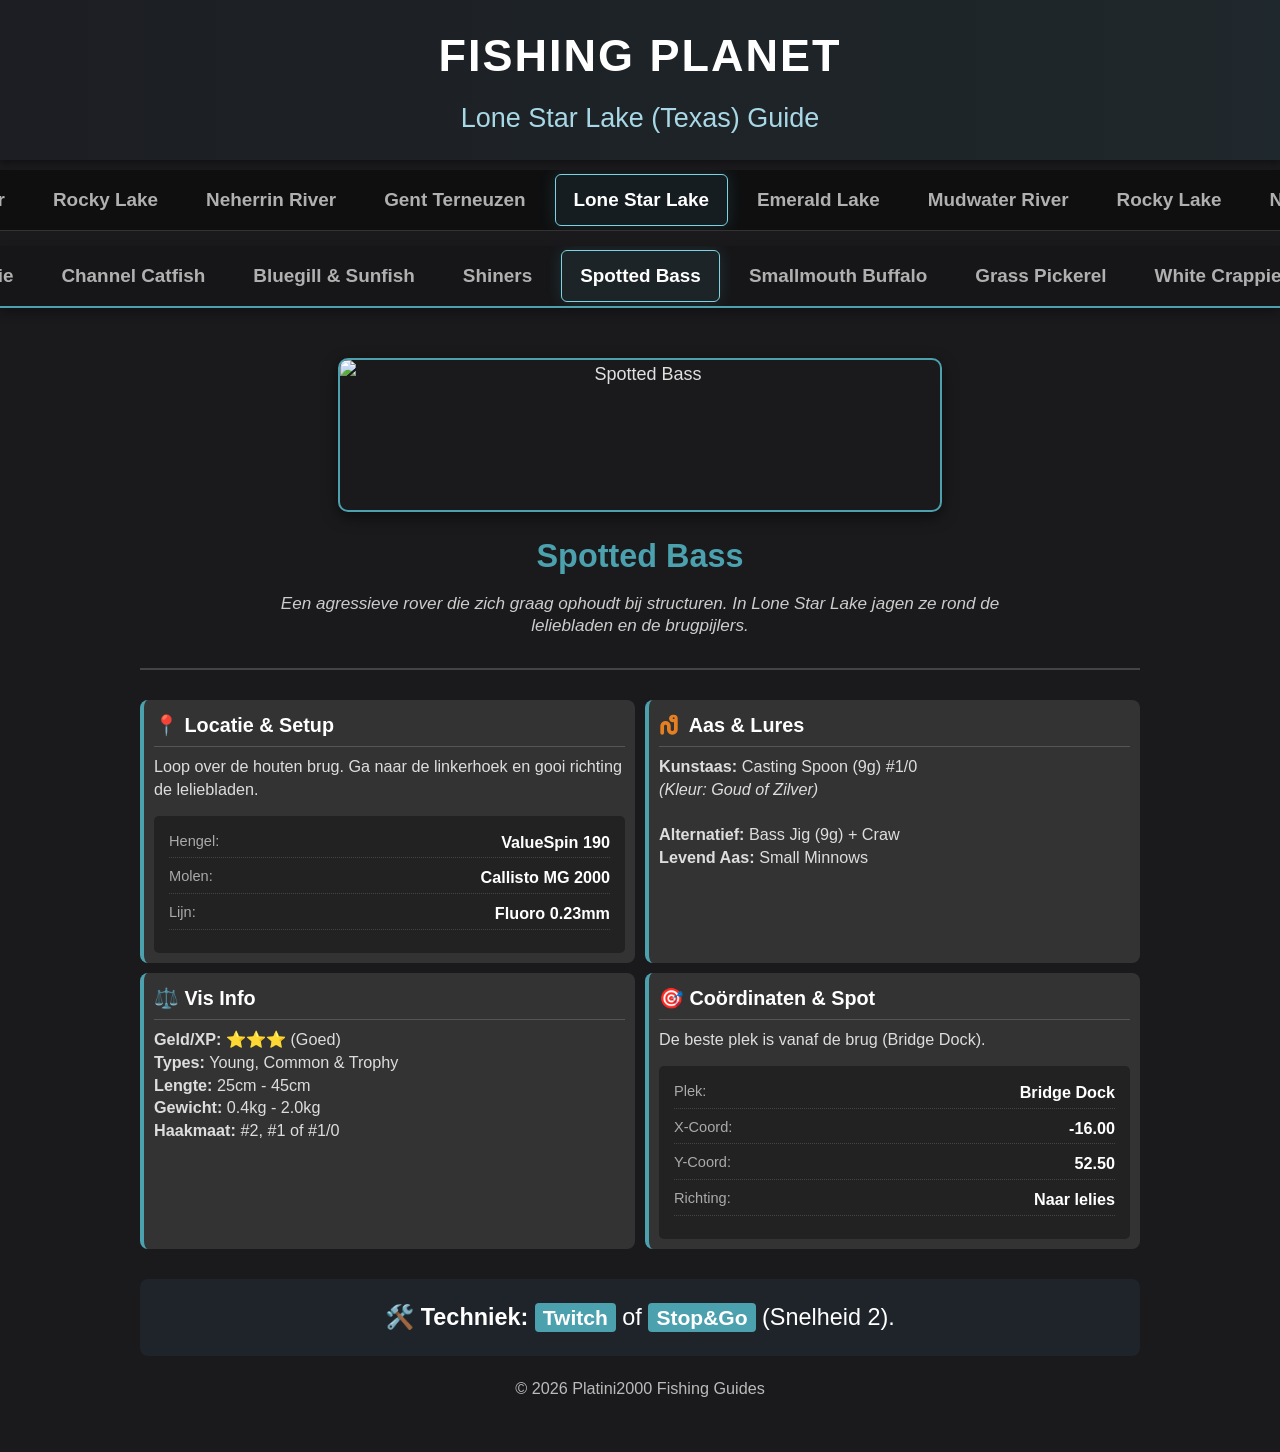
==== index.html @ 0d54fba6 "Add files via upload" ====
<!DOCTYPE html>
<html lang="nl">
<head>
    <meta charset="UTF-8">
    <meta name="viewport" content="width=device-width, initial-scale=1.0">
    <title>Platini2000 - Lone Star Guide</title>
    <link rel="stylesheet" href="https://cdnjs.cloudflare.com/ajax/libs/font-awesome/6.4.2/css/all.min.css">
    <link rel="stylesheet" href="style.css?v=5">
</head>
<body>

    <header>
        <h1>FISHING PLANET</h1>
        <h2>Lone Star Lake (Texas) Guide</h2>
    </header>

    <!-- 1. DE MAP BALK (BOVEN) -->
    <nav id="location-nav" class="scroll-nav top-nav">
        <a href="index.html" class="active">Lone Star Lake</a>        
        <a href="Emerald Lake/index.html">Emerald Lake</a>  
        <a href="Mudwater River/index.html">Mudwater River</a>
        <a href="Rocky Lake/index.html">Rocky Lake</a>
        <a href="Neherrin River/index.html">Neherrin River</a>
        <a href="Gent Terneuzen/index.html">Gent Terneuzen</a>
    </nav>

    <!-- 2. DE VIS BALK (ONDER) - Wordt gevuld door Javascript -->
    <nav id="fish-nav" class="scroll-nav bottom-nav">
        <!-- Javascript vult dit met vissen -->
    </nav>

    <div class="container">

        <!-- --- VIS INFO SCHERMEN --- -->
        <!-- Alle kaarten staan standaard verborgen via CSS/JS -->
        <div id="fish-details">
            
            <!-- 1. BASS -->
            <div id="bass" class="fish-card">
                <div class="top-section">
                    <img src="Lone Star Lake/bass.jpg" alt="Spotted Bass" class="fish-img-uniform">
                    <div class="header-info">
                        <h3 class="fish-title">Spotted Bass</h3>
                        <p class="fish-bio">
                            Een agressieve rover die zich graag ophoudt bij structuren. In Lone Star Lake jagen ze rond de leliebladen en de brugpijlers.
                        </p>
                    </div>
                </div>
                <div class="info-grid">
                    <div class="detail-block">
                        <h4>📍 Locatie & Setup</h4>
                        <div class="detail-text">
                            Loop over de houten brug. Ga naar de linkerhoek en gooi richting de leliebladen.
                            <div class="gear-list">
                                <div class="gear-row"><span class="gear-label">Hengel:</span> <span class="gear-val">ValueSpin 190</span></div>
                                <div class="gear-row"><span class="gear-label">Molen:</span> <span class="gear-val">Callisto MG 2000</span></div>
                                <div class="gear-row"><span class="gear-label">Lijn:</span> <span class="gear-val">Fluoro 0.23mm</span></div>
                            </div>
                        </div>
                    </div>
                    <div class="detail-block">
                        <h4><i class="fa-solid fa-worm" style="color: #e67e22; margin-right: 5px;"></i> Aas & Lures</h4>
                        <div class="detail-text">
                            <strong>Kunstaas:</strong> Casting Spoon (9g) #1/0<br>
                            <em>(Kleur: Goud of Zilver)</em><br><br>
                            <strong>Alternatief:</strong> Bass Jig (9g) + Craw<br>
                            <strong>Levend Aas:</strong> Small Minnows
                        </div>
                    </div>
                    <div class="detail-block">
                        <h4>⚖️ Vis Info</h4>
                        <div class="detail-text">
                            <strong>Geld/XP:</strong> ⭐⭐⭐ (Goed)<br>
                            <strong>Types:</strong> Young, Common & Trophy<br>
                            <strong>Lengte:</strong> 25cm - 45cm<br>
                            <strong>Gewicht:</strong> 0.4kg - 2.0kg<br>
                            <strong>Haakmaat:</strong> #2, #1 of #1/0<br>
                        </div>
                    </div>
                    <div class="detail-block">
                        <h4>🎯 Coördinaten & Spot</h4>
                        <div class="detail-text">
                            De beste plek is vanaf de brug (Bridge Dock).
                            <div class="gear-list">
                                <div class="gear-row"><span class="gear-label">Plek:</span> <span class="gear-val">Bridge Dock</span></div>
                                <div class="gear-row"><span class="gear-label">X-Coord:</span> <span class="gear-val">-16.00</span></div>
                                <div class="gear-row"><span class="gear-label">Y-Coord:</span> <span class="gear-val">52.50</span></div>
                                <div class="gear-row"><span class="gear-label">Richting:</span> <span class="gear-val">Naar lelies</span></div>
                            </div>
                        </div>
                    </div>
                </div>
                <div class="technique-box">
                    <strong>🛠️ Techniek:</strong> <span class="action-tag">Twitch</span> of <span class="action-tag">Stop&Go</span> (Snelheid 2).
                </div>
            </div>

            <!-- 2. BUFFALO -->
            <div id="buffalo" class="fish-card">
                <div class="top-section">
                    <img src="Lone Star Lake/buffalo.jpg" alt="Buffalo" class="fish-img-uniform">
                    <div class="header-info">
                        <h3 class="fish-title">Smallmouth Buffalo</h3>
                        <p class="fish-bio">
                            Deze sterke bodemvis lijkt op een karper maar is een zuigkarper. Hij zoekt met zijn bek de bodem af.
                        </p>
                    </div>
                </div>
                <div class="info-grid">
                    <div class="detail-block">
                        <h4>📍 Locatie & Setup</h4>
                        <div class="detail-text">
                            Startsteiger (House Dock). Gooi recht vooruit naar het diepste punt.
                            <div class="gear-list">
                                <div class="gear-row"><span class="gear-label">Hengel:</span> <span class="gear-val">CreekPro 240</span></div>
                                <div class="gear-row"><span class="gear-label">Molen:</span> <span class="gear-val">CrucianHunter 3000</span></div>
                                <div class="gear-row"><span class="gear-label">Lijn:</span> <span class="gear-val">Mono 0.25mm+</span></div>
                            </div>
                        </div>
                    </div>
                    <div class="detail-block">
                        <h4><i class="fa-solid fa-worm" style="color: #e67e22; margin-right: 5px;"></i> Aas & Voer</h4>
                        <div class="detail-text">
                            <strong>Top Aas:</strong> Semolina Balls, Doughballs<br>
                            <strong>Alternatief:</strong> Mais (Corn), Brood<br><br>
                            <strong>Lokvoer:</strong> Basis Karpervoer<br>
                        </div>
                    </div>
                    <div class="detail-block">
                        <h4>⚖️ Vis Info</h4>
                        <div class="detail-text">
                            <strong>Geld/XP:</strong> ⭐⭐⭐⭐ (Hoog)<br>
                            <strong>Types:</strong> Young, Common & Trophy<br>
                            <strong>Lengte:</strong> 40cm - 75cm<br>
                            <strong>Gewicht:</strong> 1.5kg - 9.0kg<br>
                            <strong>Haakmaat:</strong> #6 tot #2<br>
                        </div>
                    </div>
                    <div class="detail-block">
                        <h4>🎯 Coördinaten & Spot</h4>
                        <div class="detail-text">
                            Vis in het midden van het meer.
                            <div class="gear-list">
                                <div class="gear-row"><span class="gear-label">Plek:</span> <span class="gear-val">House Dock</span></div>
                                <div class="gear-row"><span class="gear-label">X-Coord:</span> <span class="gear-val">8.50</span></div>
                                <div class="gear-row"><span class="gear-label">Y-Coord:</span> <span class="gear-val">-8.00</span></div>
                                <div class="gear-row"><span class="gear-label">Afstand:</span> <span class="gear-val">35m - 45m</span></div>
                            </div>
                        </div>
                    </div>
                </div>
                <div class="technique-box">
                    <strong>🛠️ Techniek:</strong> Statisch op de bodem. Gooi in, zet hengel op steun.
                </div>
            </div>

            <!-- 3. PICKEREL -->
            <div id="pickerel" class="fish-card">
                <div class="top-section">
                    <img src="Lone Star Lake/pickerel.jpg" alt="Pickerel" class="fish-img-uniform">
                    <div class="header-info">
                        <h3 class="fish-title">Grass Pickerel</h3>
                        <p class="fish-bio">
                            Het kleine neefje van de snoek. Ze verschuilen zich graag in dichte vegetatie (riet) en vallen bliksemsnel aan.
                        </p>
                    </div>
                </div>
                <div class="info-grid">
                    <div class="detail-block">
                        <h4>📍 Locatie & Setup</h4>
                        <div class="detail-text">
                            Linkerkant ("Swampy Area"). Vis strak tegen het <strong>riet</strong> aan in de doorgangen.
                            <div class="gear-list">
                                <div class="gear-row"><span class="gear-label">Hengel:</span> <span class="gear-val">ValueSpin 190</span></div>
                                <div class="gear-row"><span class="gear-label">Molen:</span> <span class="gear-val">Callisto MG 2000</span></div>
                                <div class="gear-row"><span class="gear-label">Leader:</span> <span class="gear-val">Titanium 0.14</span></div>
                            </div>
                        </div>
                    </div>
                    <div class="detail-block">
                        <h4><i class="fa-solid fa-worm" style="color: #e67e22; margin-right: 5px;"></i> Aas & Lures</h4>
                        <div class="detail-text">
                            <strong>Kunstaas:</strong> Nano Spoons (6g)<br>
                            <strong>Alternatief:</strong> Kleine Shads, Spinners<br><br>
                            <strong>Levend Aas:</strong> Small Minnows
                        </div>
                    </div>
                    <div class="detail-block">
                        <h4>⚖️ Vis Info</h4>
                        <div class="detail-text">
                            <strong>Geld/XP:</strong> ⭐⭐ (Redelijk)<br>
                            <strong>Types:</strong> Common & Trophy<br>
                            <strong>Lengte:</strong> 20cm - 35cm<br>
                            <strong>Gewicht:</strong> 0.2kg - 0.7kg<br>
                            <strong>Haakmaat:</strong> #2 tot #1/0<br>
                        </div>
                    </div>
                    <div class="detail-block">
                        <h4>🎯 Coördinaten & Spot</h4>
                        <div class="detail-text">
                            Loop helemaal naar links het pad af.
                            <div class="gear-list">
                                <div class="gear-row"><span class="gear-label">Plek:</span> <span class="gear-val">Swampy Area</span></div>
                                <div class="gear-row"><span class="gear-label">X-Coord:</span> <span class="gear-val">58.00</span></div>
                                <div class="gear-row"><span class="gear-label">Y-Coord:</span> <span class="gear-val">-22.50</span></div>
                                <div class="gear-row"><span class="gear-label">Target:</span> <span class="gear-val">Rietkragen</span></div>
                            </div>
                        </div>
                    </div>
                </div>
                <div class="technique-box">
                    <strong>🛠️ Techniek:</strong> <span class="action-tag">Slow Straight</span> of <span class="action-tag">Stop&Go</span>.
                </div>
            </div>

            <!-- 4. CRAPPIE -->
            <div id="crappie" class="fish-card">
                <div class="top-section">
                    <img src="Lone Star Lake/crappie.jpg" alt="Crappie" class="fish-img-uniform">
                    <div class="header-info">
                        <h3 class="fish-title">White Crappie</h3>
                        <p class="fish-bio">
                            Een populaire Amerikaanse panfish. Ze leven in scholen rondom onderwaterstructuren zoals omgevallen bomen.
                        </p>
                    </div>
                </div>
                <div class="info-grid">
                    <div class="detail-block">
                        <h4>📍 Locatie & Setup</h4>
                        <div class="detail-text">
                            Rechts bij de omgevallen boom (The Snag). Gooi zo dicht mogelijk tegen de takken.
                            <div class="gear-list">
                                <div class="gear-row"><span class="gear-label">Hengel:</span> <span class="gear-val">TeleFloat 450</span></div>
                                <div class="gear-row"><span class="gear-label">Molen:</span> <span class="gear-val">MiniSpin 1200</span></div>
                                <div class="gear-row"><span class="gear-label">Dobber:</span> <span class="gear-val">Chubby (Slank)</span></div>
                            </div>
                        </div>
                    </div>
                    <div class="detail-block">
                        <h4><i class="fa-solid fa-worm" style="color: #e67e22; margin-right: 5px;"></i> Aas & Lures</h4>
                        <div class="detail-text">
                            <strong>Top Aas:</strong> Marshmallows, Maden<br>
                            <strong>Alternatief:</strong> Wax Worms, Bloedwormen<br><br>
                            <strong>Kunstaas:</strong> Tube Jigs (Wit/Roze)
                        </div>
                    </div>
                    <div class="detail-block">
                        <h4>⚖️ Vis Info</h4>
                        <div class="detail-text">
                            <strong>Geld/XP:</strong> ⭐⭐ (Volume)<br>
                            <strong>Types:</strong> Common & Trophy<br>
                            <strong>Lengte:</strong> 20cm - 40cm<br>
                            <strong>Gewicht:</strong> 0.2kg - 0.9kg<br>
                            <strong>Haakmaat:</strong> #8 tot #6<br>
                        </div>
                    </div>
                    <div class="detail-block">
                        <h4>🎯 Coördinaten & Spot</h4>
                        <div class="detail-text">
                            Rechts van de steiger, bij de dode boom.
                            <div class="gear-list">
                                <div class="gear-row"><span class="gear-label">Plek:</span> <span class="gear-val">Dock of Snag</span></div>
                                <div class="gear-row"><span class="gear-label">X-Coord:</span> <span class="gear-val">-20.00</span></div>
                                <div class="gear-row"><span class="gear-label">Y-Coord:</span> <span class="gear-val">60.00</span></div>
                                <div class="gear-row"><span class="gear-label">Target:</span> <span class="gear-val">Tussen takken</span></div>
                            </div>
                        </div>
                    </div>
                </div>
                <div class="technique-box">
                    <strong>🛠️ Techniek:</strong> Dobbervissen. Direct aanslaan (R-Klik) bij beweging.
                </div>
            </div>

            <!-- 5. CATFISH -->
            <div id="catfish" class="fish-card">
                <div class="top-section">
                    <img src="Lone Star Lake/catfish.jpg" alt="Catfish" class="fish-img-uniform">
                    <div class="header-info">
                        <h3 class="fish-title">Channel Catfish</h3>
                        <p class="fish-bio">
                            De koning van Lone Star Lake. Deze meervallen jagen op geur in de diepste gaten. Ze zijn vooral 's nachts actief.
                        </p>
                    </div>
                </div>
                <div class="info-grid">
                    <div class="detail-block">
                        <h4>📍 Locatie & Setup</h4>
                        <div class="detail-text">
                            Diepste gat, iets richting de dam. Zoek de donkerblauwe vlek op de kaart.
                            <div class="gear-list">
                                <div class="gear-row"><span class="gear-label">Hengel:</span> <span class="gear-val">OmniFloat 450</span></div>
                                <div class="gear-row"><span class="gear-label">Molen:</span> <span class="gear-val">CallistoXS 1400</span></div>
                                <div class="gear-row"><span class="gear-label">Lijn:</span> <span class="gear-val">Braid 0.20mm+</span></div>
                            </div>
                        </div>
                    </div>
                    <div class="detail-block">
                        <h4><i class="fa-solid fa-worm" style="color: #e67e22; margin-right: 5px;"></i> Aas (Geurend)</h4>
                        <div class="detail-text">
                            <strong>Favoriet:</strong> Pet Food (Hondenbrokken)<br>
                            <strong>Alternatief:</strong> Kaas, Stukjes vis<br><br>
                            <strong>Tip:</strong> Aas dat sterk ruikt werkt het best.
                        </div>
                    </div>
                    <div class="detail-block">
                        <h4>⚖️ Vis Info</h4>
                        <div class="detail-text">
                            <strong>Geld/XP:</strong> ⭐⭐⭐⭐ (Top!)<br>
                            <strong>Types:</strong> Young & Common<br>
                            <strong>Lengte:</strong> 35cm - 80cm<br>
                            <strong>Gewicht:</strong> 1.0kg - 6.0kg<br>
                            <strong>Haakmaat:</strong> #4 tot #1<br>
                        </div>
                    </div>
                    <div class="detail-block">
                        <h4>🎯 Coördinaten & Spot</h4>
                        <div class="detail-text">
                            Het diepste gat nabij de dam.
                            <div class="gear-list">
                                <div class="gear-row"><span class="gear-label">Plek:</span> <span class="gear-val">Dam Road</span></div>
                                <div class="gear-row"><span class="gear-label">X-Coord:</span> <span class="gear-val">12.00</span></div>
                                <div class="gear-row"><span class="gear-label">Y-Coord:</span> <span class="gear-val">-15.00</span></div>
                                <div class="gear-row"><span class="gear-label">Diepte:</span> <span class="gear-val">Bodem</span></div>
                            </div>
                        </div>
                    </div>
                </div>
                <div class="technique-box">
                    <strong>🛠️ Techniek:</strong> Geduld. Wacht op harde aanbeet.
                </div>
            </div>

            <!-- 6. SUNFISH -->
            <div id="sunfish" class="fish-card">
                <div class="top-section">
                    <img src="Lone Star Lake/sunfish.jpg" alt="Sunfish" class="fish-img-uniform">
                    <div class="header-info">
                        <h3 class="fish-title">Bluegill & Sunfish</h3>
                        <p class="fish-bio">
                            Verzamelnaam voor kleine, kleurrijke zonnebaarzen. Ze zijn brutaal en bijten op bijna alles. Perfect voor snel geld.
                        </p>
                    </div>
                </div>
                <div class="info-grid">
                    <div class="detail-block">
                        <h4>📍 Locatie & Setup</h4>
                        <div class="detail-text">
                            Overal langs de oevers, 5-10m uit de kant. Vlak voor de start-steiger is perfect.
                            <div class="gear-list">
                                <div class="gear-row"><span class="gear-label">Hengel:</span> <span class="gear-val">TeleFloat 450</span></div>
                                <div class="gear-row"><span class="gear-label">Molen:</span> <span class="gear-val">MiniSpin 800</span></div>
                                <div class="gear-row"><span class="gear-label">Dobber:</span> <span class="gear-val">Ovaal (Klein)</span></div>
                            </div>
                        </div>
                    </div>
                    <div class="detail-block">
                        <h4><i class="fa-solid fa-worm" style="color: #e67e22; margin-right: 5px;"></i> Aas & Kosten</h4>
                        <div class="detail-text">
                            <strong>Top Aas:</strong> Brood (Bread), Deegballen<br>
                            <strong>Alternatief:</strong> Maden, Wormen<br><br>
                            <strong>Kosten:</strong> Goedkoop aas, ideaal om geld te farmen.
                        </div>
                    </div>
                    <div class="detail-block">
                        <h4>⚖️ Vis Info</h4>
                        <div class="detail-text">
                            <strong>Geld/XP:</strong> ⭐ (Laag)<br>
                            <strong>Soorten:</strong> Bluegill, Redear, Green Sunfish<br>
                            <strong>Lengte:</strong> 10cm - 25cm<br>
                            <strong>Gewicht:</strong> 0.1kg - 0.4kg<br>
                            <strong>Haakmaat:</strong> #10 tot #6<br>
                        </div>
                    </div>
                    <div class="detail-block">
                        <h4>🎯 Coördinaten & Spot</h4>
                        <div class="detail-text">
                            Eigenlijk overal, maar hier vang je ze snel:
                            <div class="gear-list">
                                <div class="gear-row"><span class="gear-label">Plek:</span> <span class="gear-val">House Dock</span></div>
                                <div class="gear-row"><span class="gear-label">X-Coord:</span> <span class="gear-val">-2.00</span></div>
                                <div class="gear-row"><span class="gear-label">Y-Coord:</span> <span class="gear-val">18.00</span></div>
                                <div class="gear-row"><span class="gear-label">Afstand:</span> <span class="gear-val">8m - 10m</span></div>
                            </div>
                        </div>
                    </div>
                </div>
                <div class="technique-box">
                    <strong>🛠️ Techniek:</strong> Actief dobbervissen. Veel werpen, veel vangen.
                </div>
            </div>

            <!-- 7. SHINERS -->
            <div id="shiner" class="fish-card">
                <div class="top-section">
                    <img src="Lone Star Lake/shiner.jpg" alt="Shiner" class="fish-img-uniform">
                    <div class="header-info">
                        <h3 class="fish-title">Golden & Blacktail</h3>
                        <p class="fish-bio">
                            Zeer kleine zilverkleurige visjes die in scholen leven in ondiep water. Je vangt ze om te gebruiken als levend aas.
                        </p>
                    </div>
                </div>
                <div class="info-grid">
                    <div class="detail-block">
                        <h4>📍 Locatie & Setup</h4>
                        <div class="detail-text">
                            Zeer ondiep langs de kant bij planten. Zoek de kleine rimpelingen.
                            <div class="gear-list">
                                <div class="gear-row"><span class="gear-label">Hengel:</span> <span class="gear-val">TeleFloat 450</span></div>
                                <div class="gear-row"><span class="gear-label">Molen:</span> <span class="gear-val">MiniSpin 800</span></div>
                                <div class="gear-row"><span class="gear-label">Lijn:</span> <span class="gear-val">Mono 0.12mm</span></div>
                            </div>
                        </div>
                    </div>
                    <div class="detail-block">
                        <h4><i class="fa-solid fa-worm" style="color: #e67e22; margin-right: 5px;"></i> Aas & Doel</h4>
                        <div class="detail-text">
                            <strong>Top Aas:</strong> Deegballen, stukjes Brood<br>
                            <strong>Alternatief:</strong> Semolina<br><br>
                            <strong>Doel:</strong> Levend aas voor Bass en Snoek.
                        </div>
                    </div>
                    <div class="detail-block">
                        <h4>⚖️ Vis Info</h4>
                        <div class="detail-text">
                            <strong>Geld/XP:</strong> ⭐ (Nihil)<br>
                            <strong>Types:</strong> Common & Trophy<br>
                            <strong>Lengte:</strong> 8cm - 15cm<br>
                            <strong>Gewicht:</strong> < 0.1kg<br>
                            <strong>Haakmaat:</strong> #12 tot #10 (Micro)<br>
                        </div>
                    </div>
                    <div class="detail-block">
                        <h4>🎯 Coördinaten & Spot</h4>
                        <div class="detail-text">
                            Ondiep langs de rietkragen aan de kant.
                            <div class="gear-list">
                                <div class="gear-row"><span class="gear-label">Plek:</span> <span class="gear-val">Swampy Area</span></div>
                                <div class="gear-row"><span class="gear-label">X-Coord:</span> <span class="gear-val">45.00</span></div>
                                <div class="gear-row"><span class="gear-label">Y-Coord:</span> <span class="gear-val">-10.00</span></div>
                                <div class="gear-row"><span class="gear-label">Diepte:</span> <span class="gear-val">Ondiep (30cm)</span></div>
                            </div>
                        </div>
                    </div>
                </div>
                <div class="technique-box">
                    <strong>🛠️ Techniek:</strong> Precisie. Gebruik de kleinste haken die je hebt (#12).
                </div>
            </div>

        </div> <!-- Einde Fish Details -->
    </div>

    <footer>
        &copy; 2026 Platini2000 Fishing Guides
    </footer>

    <script src="script.js"></script>
</body>
</html>
---- style.css ----
/* --- BASIS STIJL --- */
body {
    background-color: #1a1a1d;
    color: #e0e0e0;
    font-family: 'Segoe UI', Tahoma, Geneva, Verdana, sans-serif;
    margin: 0;
    padding: 0;
    font-size: 18px;
    line-height: 1.6;
}

header {
    background: linear-gradient(
        to right,
        rgba(44, 62, 80, 0.1),
        rgba(76, 161, 175, 0.1)
    );
    color: white;
    text-align: center;
    padding: 20px 0;
    box-shadow: 0 4px 6px rgba(0,0,0,0.3);
    /* Zorgt dat header niet krimpt in flexbox layout */
    flex-shrink: 0; 
}

header h1 { margin: 0; font-size: 2.5em; text-transform: uppercase; letter-spacing: 2px; }
header h2 { margin: 5px 0 0 0; font-weight: 300; color: #a8d8e6; }


/* --- NAVIGATIE BALKEN (ALGEMEEN) --- */
.scroll-nav {
    background-color: #0f0f10; /* Diepzwart */
    height: 60px;              /* Vaste hoogte */
    
    display: flex;
    align-items: center;
    flex-wrap: nowrap;
    overflow-x: auto; 
    -webkit-overflow-scrolling: touch;
    
    padding: 0 10px;
    scrollbar-width: none;     /* Firefox verberg scrollbar */
    -ms-overflow-style: none;  /* IE verberg scrollbar */
    
    /* Zorgt dat navs niet krimpen in flexbox layout */
    flex-shrink: 0;
}

/* Chrome/Safari verberg scrollbar */
.scroll-nav::-webkit-scrollbar { display: none; }

/* 1. TOP NAV (Locaties) */
.top-nav {
    position: sticky;
    top: 0;
    margin-top: 10px; 
    z-index: 1001;
    border-bottom: 1px solid #333;
}

/* 2. BOTTOM NAV (Vissen) */
.bottom-nav {
    position: sticky;
    top: 75px; 
    margin-top: 15px; 
    z-index: 1000;
    background-color: #161618;
    border-bottom: 2px solid #4ca1af;
    box-shadow: 0 5px 10px rgba(0,0,0,0.3);
}


/* --- KNOPPEN STIJL --- */
.scroll-nav a {
    color: #b0b0b0;
    text-decoration: none;
    margin: 0 5px;
    font-weight: 600;
    font-size: 1.05em;
    padding: 10px 18px;
    border-radius: 6px;
    transition: all 0.2s ease;
    white-space: nowrap; 
    flex-shrink: 0;
    border: 1px solid transparent;
}

.scroll-nav a:hover {
    background-color: transparent; 
    color: #fff; 
    border-color: transparent;
}

.scroll-nav a.active {
    background-color: rgba(76, 161, 175, 0.1); 
    color: #ffffff; 
    font-weight: bold;
    box-shadow: 0 0 15px rgba(76, 161, 175, 0.2); 
    border: 1px solid #7dd3e0;
}


/* --- CONTAINER --- */
.container {
    max-width: 1000px;
    margin: 30px auto;
    padding: 0 20px;
    min-height: 60vh;
}


/* --- VIS DETAILS (KAARTEN) --- */
.fish-card {
    display: none;
    animation: fadeIn 0.5s ease-in-out;
}

@keyframes fadeIn {
    from { opacity: 0; transform: translateY(10px); }
    to { opacity: 1; transform: translateY(0); }
}


.top-section {
    display: flex;
    flex-direction: column;
    align-items: center;
    text-align: center;
    margin-bottom: 30px;
    border-bottom: 2px solid #444;
    padding-bottom: 20px;
}

.fish-img-uniform {
    width: 100%;
    max-width: 600px;
    height: 150px; 
    object-fit: cover; 
    border-radius: 10px;
    border: 2px solid #4ca1af; 
    margin-bottom: 10px;     
    box-shadow: 0 5px 15px rgba(0,0,0,0.5);
    object-position: center 55%; 
    margin-top: 20px; 
    background-color: #1a1a1d; 
}

.header-info {
    max-width: 800px;
}

.fish-title {
    color: #4ca1af;
    font-size: 1.8em;         
    margin: 15px 0 5px 0; 
    line-height: 1.2;
}

.fish-bio {
    font-style: italic;
    color: #ccc;
    font-size: 0.95em;         
    margin-bottom: 10px;       
    line-height: 1.3;
}


/* GRID VOOR INFO BLOKKEN */
.info-grid {
    display: grid;
    grid-template-columns: 1fr;
    gap: 10px;                
}

@media(min-width: 700px) {
    .info-grid { grid-template-columns: 1fr 1fr; }
}

.detail-block {
    background-color: #333;
    padding: 10px;             
    border-radius: 8px;
    border-left: 4px solid #4ca1af;
    margin-bottom: 0;
}

.detail-block h4 {
    margin-top: 0;
    color: #fff;
    border-bottom: 1px solid #555;
    padding-bottom: 5px;       
    margin-bottom: 8px;        
    font-size: 1.1em;          
}

.detail-text {
    font-size: 0.9em;          
    color: #ddd;
    line-height: 1.4;
}

.gear-list {
    margin-top: 15px;
    background-color: #222;
    padding: 15px;
    border-radius: 5px;
}

.gear-row {
    display: flex;
    justify-content: space-between;
    margin-bottom: 8px;
    border-bottom: 1px dotted #444;
    padding-bottom: 4px;
}

.gear-label { color: #aaa; font-size: 0.9em; }
.gear-val { color: #fff; font-weight: bold; text-align: right;}

.technique-box {
    margin-top: 30px;
    background-color: rgba(44, 62, 80, 0.25); 
    color: white;
    padding: 20px;
    text-align: center;
    border-radius: 8px;
    font-size: 1.3em;
}

.action-tag {
    background-color: #4ca1af;
    padding: 3px 8px;
    border-radius: 4px;
    font-weight: bold;
    font-size: 0.9em;
}

footer {
    text-align: center;
    padding: 30px;
    color: #bbb; /* Aangepast naar lichter grijs */
    font-size: 0.9em;
    margin-bottom: 20px; /* Iets ruimte onderaan */
    margin-top: -40px;
}

/* --- COMPACTE MOBIELE WEERGAVE & TOTAL LOCK (IPHONE FIX) --- */
@media (max-width: 768px) {
    
    /* 1. DE PAGINA MUURVAST ZETTEN */
    html {
        height: 100%;
        overflow: hidden; /* Geen scroll op html */
    }

    body {
        position: fixed;  /* Nagelt de body vast aan het scherm */
        width: 100%;
        height: 100%;
        overflow: hidden; /* Geen scroll op body */
        margin: 0;
        display: flex;    /* Flexbox layout */
        flex-direction: column;
        overscroll-behavior: none; /* Blokkeer bounce effect op body */
    }

    /* 2. NAVIGATIE & HEADER VASTZETTEN IN DE FLEX LAYOUT */
    /* Op mobiel hoeven ze niet 'sticky' te zijn, want de body scrollt toch niet */
    header, .top-nav, .bottom-nav {
        flex-shrink: 0; /* Mag niet krimpen */
        position: relative; /* Gewoon in de stroom */
        top: auto;
        margin-top: 0;
        z-index: 1002;
    }
    
    .top-nav {
        border-bottom: 1px solid #333;
        margin-top: 0;
    }
    
    .bottom-nav {
        margin-top: 0;
        border-bottom: 2px solid #4ca1af;
    }

    /* 3. DE CONTAINER: DIT IS HET ENIGE DAT BEWEEGT */
    .container {
        flex-grow: 1; /* Vult alle overgebleven ruimte */
        height: 100%; /* Dwingt hoogte af */
        overflow-y: auto; /* Hier mag gescrollt worden */
        -webkit-overflow-scrolling: touch; /* Momentum scroll */
        
        /* DIT IS BELANGRIJK TEGEN STUITEREN: */
        overscroll-behavior-y: none; /* Zorgt dat scrollen stopt bij de rand en niet de body laat stuiteren */
        
        /* Verberg scrollbalk */
        scrollbar-width: none; 
        -ms-overflow-style: none;
        
        width: 100%;
        padding: 10px 10px 80px 10px !important; /* Ruimte onderin */
        box-sizing: border-box;
    }

    /* Verberg scrollbalk (Webkit/Safari/Chrome) agressief */
    .container::-webkit-scrollbar {
        display: none;
        width: 0;
        height: 0;
        background: transparent;
    }
    
    /* --- Visuele aanpassingen voor mobiel --- */
    .fish-card {
        background-color: #262629;
        padding: 15px;             
        border-radius: 12px;
        box-shadow: 0 4px 15px rgba(0,0,0,0.5);
        border: 1px solid #444;
        margin-top: 25px; 
    }

    .fish-img-uniform {
        height: 160px !important; 
        margin-top: -35px !important; 
        margin-bottom: 5px !important;
    }

    .fish-title {
        font-size: 1.4em !important;
        margin: 5px 0 2px 0 !important;
    }

    .fish-bio {
        font-size: 0.85em !important;
        margin-bottom: 8px !important;
        line-height: 1.2 !important;
        display: -webkit-box;       
        -webkit-line-clamp: 3;      
        -webkit-box-orient: vertical;
        overflow: hidden;
    }

    .detail-block {
        padding: 6px 10px !important; 
        margin-bottom: 0 !important;
    }
    
    .info-grid {
        gap: 8px !important; 
    }

    .detail-block h4 {
        font-size: 1em !important;
        margin-bottom: 3px !important;
        padding-bottom: 3px !important;
    }

    .detail-text {
        font-size: 0.8em !important;
        line-height: 1.3 !important;
    }

    .gear-list {
        margin-top: 4px !important;
        padding: 5px !important;
    }

    .gear-row {
        margin-bottom: 1px !important;
        padding-bottom: 1px !important;
    }

    .technique-box {
        margin-top: 8px !important;
        padding: 8px !important;
        font-size: 0.9em !important;
    }
}
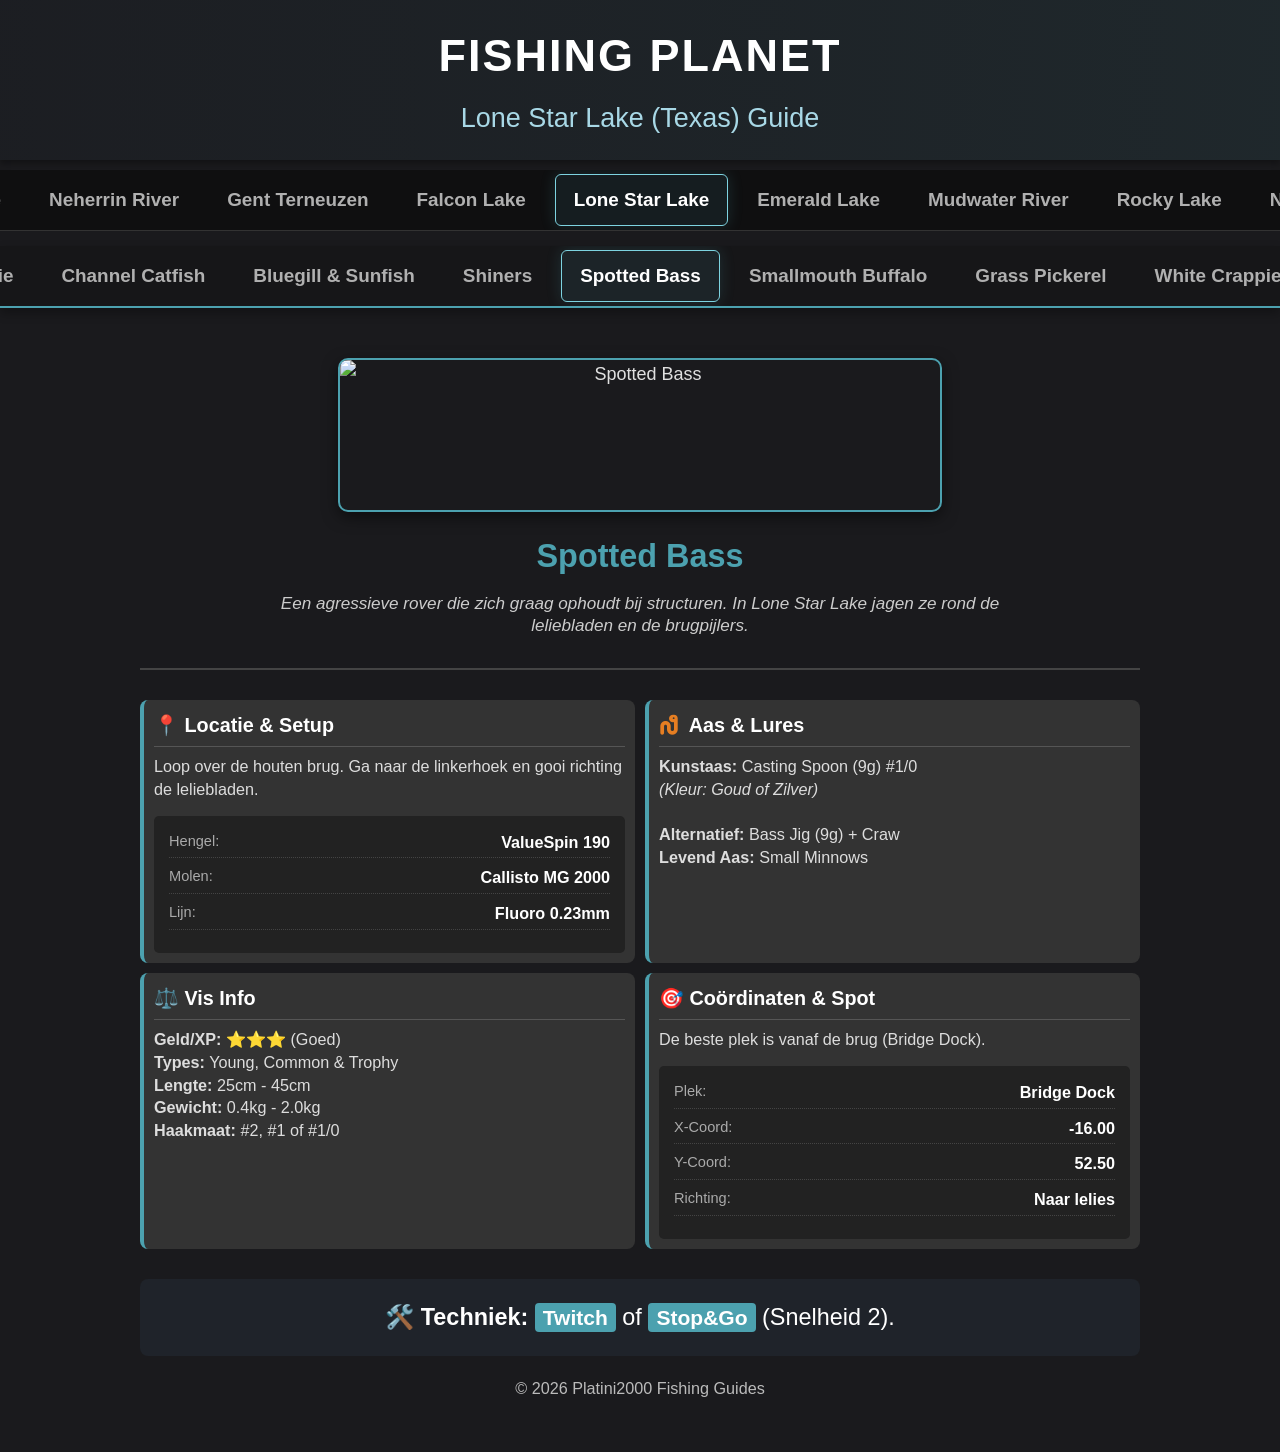
==== commit b7773c0b: "Add files via upload" ====
--- a/index.html
+++ b/index.html
@@ -5,7 +5,7 @@
     <meta name="viewport" content="width=device-width, initial-scale=1.0">
     <title>Platini2000 - Lone Star Guide</title>
     <link rel="stylesheet" href="https://cdnjs.cloudflare.com/ajax/libs/font-awesome/6.4.2/css/all.min.css">
-    <link rel="stylesheet" href="style.css?v=5">
+    <link rel="stylesheet" href="style.css?v=3">
 </head>
 <body>
 
@@ -22,6 +22,7 @@
         <a href="Rocky Lake/index.html">Rocky Lake</a>
         <a href="Neherrin River/index.html">Neherrin River</a>
         <a href="Gent Terneuzen/index.html">Gent Terneuzen</a>
+        <a href="Falcon Lake/index.html">Falcon Lake</a>
     </nav>
 
     <!-- 2. DE VIS BALK (ONDER) - Wordt gevuld door Javascript -->
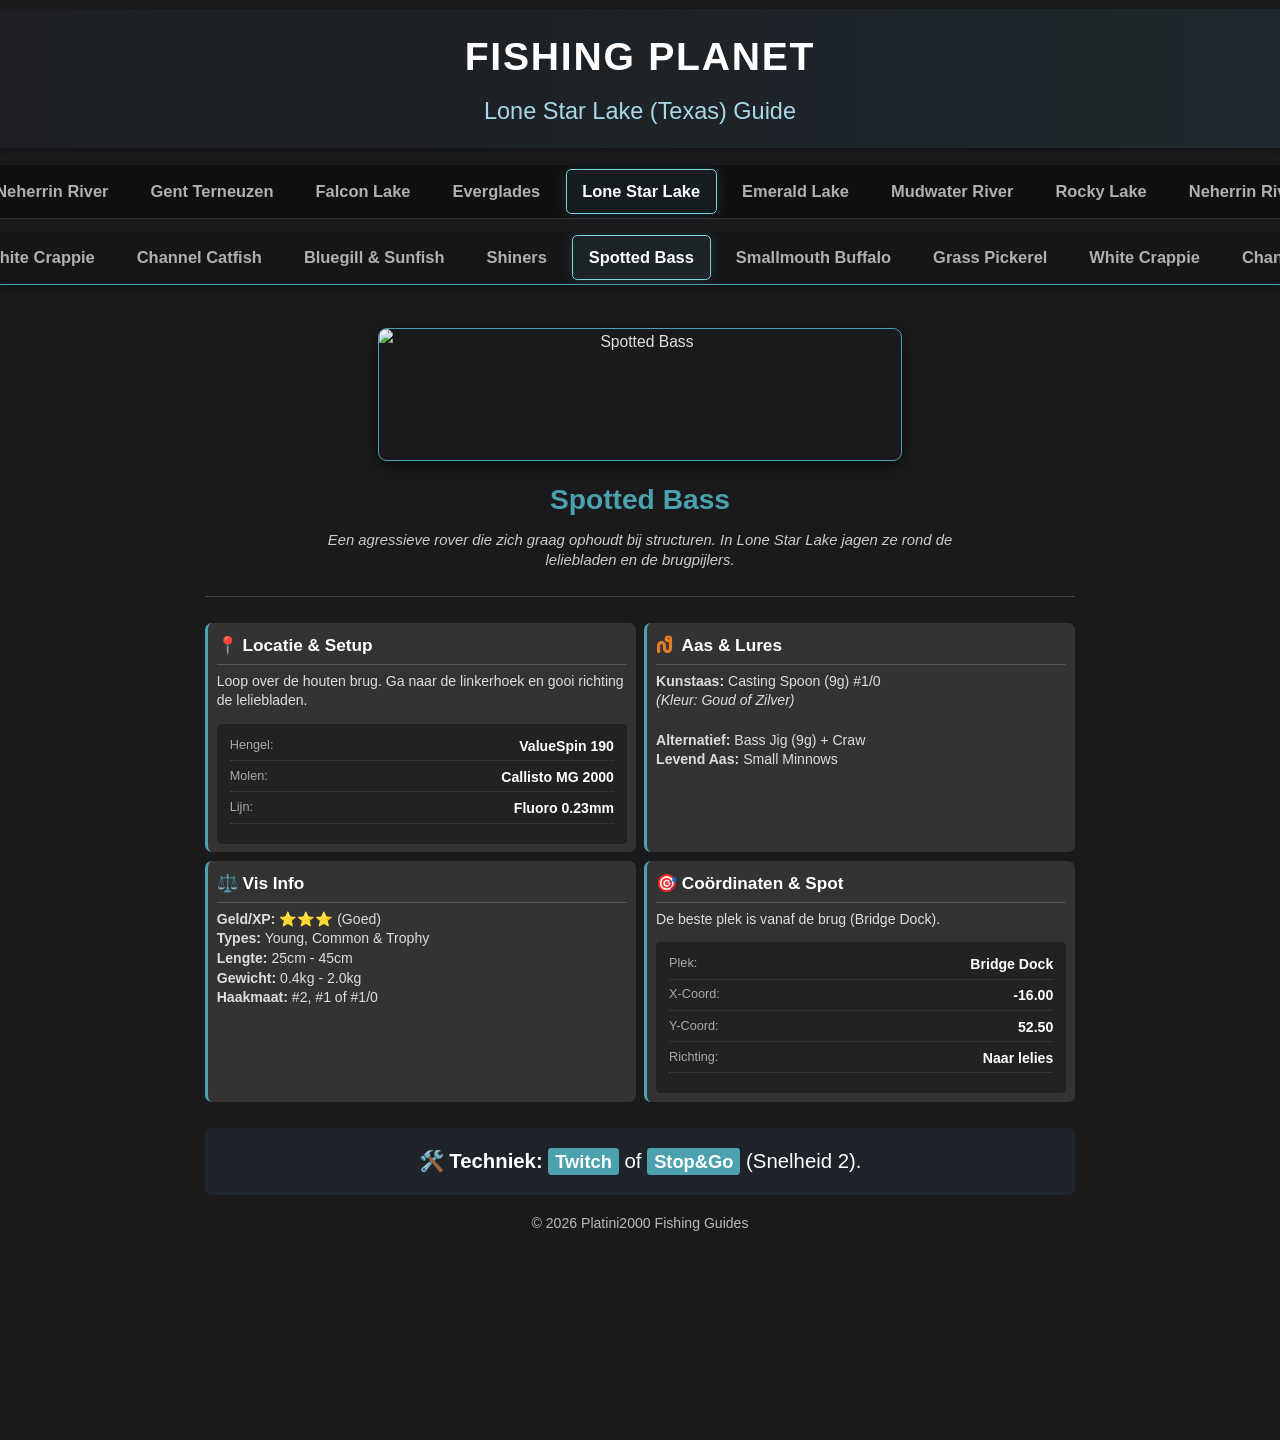
==== commit ae7be892: "Add files via upload" ====
--- a/index.html
+++ b/index.html
@@ -22,7 +22,8 @@
         <a href="Rocky Lake/index.html">Rocky Lake</a>
         <a href="Neherrin River/index.html">Neherrin River</a>
         <a href="Gent Terneuzen/index.html">Gent Terneuzen</a>
-        <a href="Falcon Lake/index.html">Falcon Lake</a>
+        <a href="Falcon Lake/index.html">Falcon Lake</a>   
+        <a href="Everglades/index.html">Everglades</a>        
     </nav>
 
     <!-- 2. DE VIS BALK (ONDER) - Wordt gevuld door Javascript -->
--- a/style.css
+++ b/style.css
@@ -7,6 +7,7 @@
     padding: 0;
     font-size: 18px;
     line-height: 1.6;
+    zoom: 0.87;
 }
 
 header {
@@ -21,6 +22,7 @@
     box-shadow: 0 4px 6px rgba(0,0,0,0.3);
     /* Zorgt dat header niet krimpt in flexbox layout */
     flex-shrink: 0; 
+    margin-top: 10px; 
 }
 
 header h1 { margin: 0; font-size: 2.5em; text-transform: uppercase; letter-spacing: 2px; }
@@ -53,7 +55,7 @@
 .top-nav {
     position: sticky;
     top: 0;
-    margin-top: 10px; 
+    margin-top: 20px; 
     z-index: 1001;
     border-bottom: 1px solid #333;
 }
@@ -244,137 +246,3 @@
     margin-top: -40px;
 }
 
-/* --- COMPACTE MOBIELE WEERGAVE & TOTAL LOCK (IPHONE FIX) --- */
-@media (max-width: 768px) {
-    
-    /* 1. DE PAGINA MUURVAST ZETTEN */
-    html {
-        height: 100%;
-        overflow: hidden; /* Geen scroll op html */
-    }
-
-    body {
-        position: fixed;  /* Nagelt de body vast aan het scherm */
-        width: 100%;
-        height: 100%;
-        overflow: hidden; /* Geen scroll op body */
-        margin: 0;
-        display: flex;    /* Flexbox layout */
-        flex-direction: column;
-        overscroll-behavior: none; /* Blokkeer bounce effect op body */
-    }
-
-    /* 2. NAVIGATIE & HEADER VASTZETTEN IN DE FLEX LAYOUT */
-    /* Op mobiel hoeven ze niet 'sticky' te zijn, want de body scrollt toch niet */
-    header, .top-nav, .bottom-nav {
-        flex-shrink: 0; /* Mag niet krimpen */
-        position: relative; /* Gewoon in de stroom */
-        top: auto;
-        margin-top: 0;
-        z-index: 1002;
-    }
-    
-    .top-nav {
-        border-bottom: 1px solid #333;
-        margin-top: 0;
-    }
-    
-    .bottom-nav {
-        margin-top: 0;
-        border-bottom: 2px solid #4ca1af;
-    }
-
-    /* 3. DE CONTAINER: DIT IS HET ENIGE DAT BEWEEGT */
-    .container {
-        flex-grow: 1; /* Vult alle overgebleven ruimte */
-        height: 100%; /* Dwingt hoogte af */
-        overflow-y: auto; /* Hier mag gescrollt worden */
-        -webkit-overflow-scrolling: touch; /* Momentum scroll */
-        
-        /* DIT IS BELANGRIJK TEGEN STUITEREN: */
-        overscroll-behavior-y: none; /* Zorgt dat scrollen stopt bij de rand en niet de body laat stuiteren */
-        
-        /* Verberg scrollbalk */
-        scrollbar-width: none; 
-        -ms-overflow-style: none;
-        
-        width: 100%;
-        padding: 10px 10px 80px 10px !important; /* Ruimte onderin */
-        box-sizing: border-box;
-    }
-
-    /* Verberg scrollbalk (Webkit/Safari/Chrome) agressief */
-    .container::-webkit-scrollbar {
-        display: none;
-        width: 0;
-        height: 0;
-        background: transparent;
-    }
-    
-    /* --- Visuele aanpassingen voor mobiel --- */
-    .fish-card {
-        background-color: #262629;
-        padding: 15px;             
-        border-radius: 12px;
-        box-shadow: 0 4px 15px rgba(0,0,0,0.5);
-        border: 1px solid #444;
-        margin-top: 25px; 
-    }
-
-    .fish-img-uniform {
-        height: 160px !important; 
-        margin-top: -35px !important; 
-        margin-bottom: 5px !important;
-    }
-
-    .fish-title {
-        font-size: 1.4em !important;
-        margin: 5px 0 2px 0 !important;
-    }
-
-    .fish-bio {
-        font-size: 0.85em !important;
-        margin-bottom: 8px !important;
-        line-height: 1.2 !important;
-        display: -webkit-box;       
-        -webkit-line-clamp: 3;      
-        -webkit-box-orient: vertical;
-        overflow: hidden;
-    }
-
-    .detail-block {
-        padding: 6px 10px !important; 
-        margin-bottom: 0 !important;
-    }
-    
-    .info-grid {
-        gap: 8px !important; 
-    }
-
-    .detail-block h4 {
-        font-size: 1em !important;
-        margin-bottom: 3px !important;
-        padding-bottom: 3px !important;
-    }
-
-    .detail-text {
-        font-size: 0.8em !important;
-        line-height: 1.3 !important;
-    }
-
-    .gear-list {
-        margin-top: 4px !important;
-        padding: 5px !important;
-    }
-
-    .gear-row {
-        margin-bottom: 1px !important;
-        padding-bottom: 1px !important;
-    }
-
-    .technique-box {
-        margin-top: 8px !important;
-        padding: 8px !important;
-        font-size: 0.9em !important;
-    }
-}
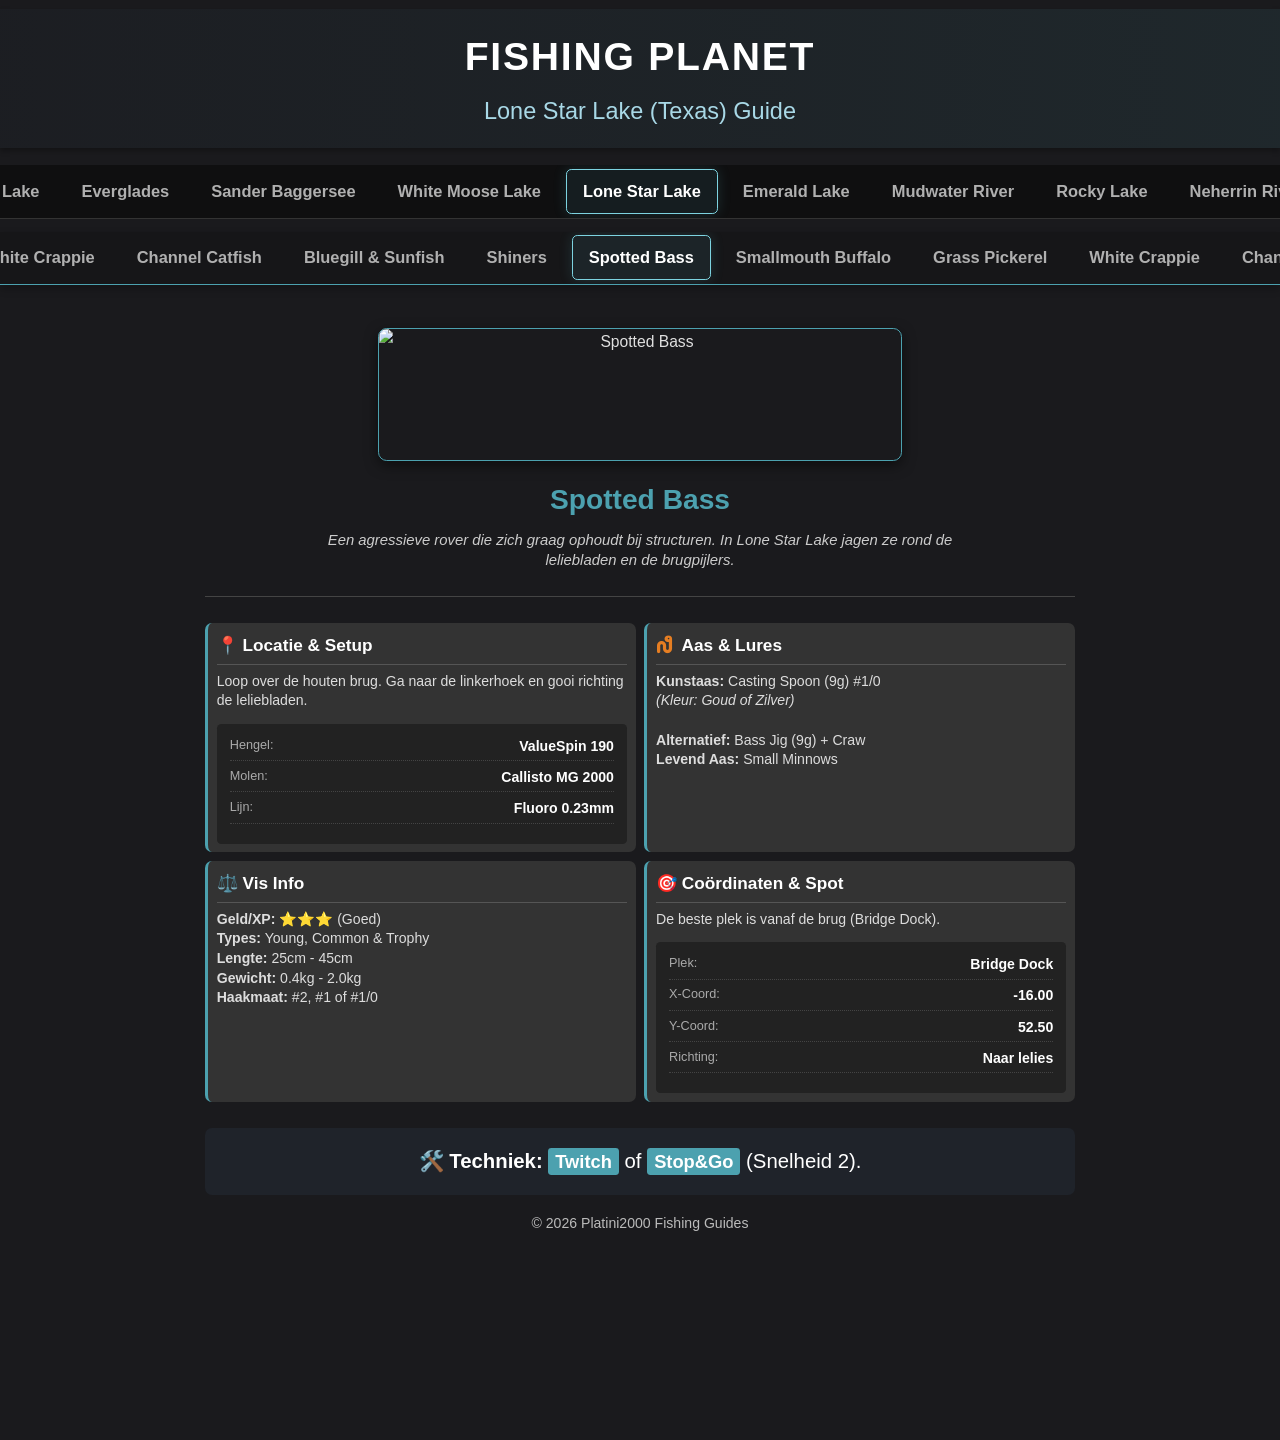
==== commit 9569e1f2: "Add files via upload" ====
--- a/index.html
+++ b/index.html
@@ -23,7 +23,9 @@
         <a href="Neherrin River/index.html">Neherrin River</a>
         <a href="Gent Terneuzen/index.html">Gent Terneuzen</a>
         <a href="Falcon Lake/index.html">Falcon Lake</a>   
-        <a href="Everglades/index.html">Everglades</a>        
+        <a href="Everglades/index.html">Everglades</a>  
+        <a href="Sander Baggersee/index.html">Sander Baggersee</a>  
+        <a href="White Moose Lake/index.html">White Moose Lake</a>     
     </nav>
 
     <!-- 2. DE VIS BALK (ONDER) - Wordt gevuld door Javascript -->
--- a/style.css
+++ b/style.css
@@ -246,3 +246,11 @@
     margin-top: -40px;
 }
 
+}
+/* --- FIX VOOR BLAUWE CIJFERS (TELEFOONNUMMERS) --- */
+/* Dit zorgt dat de browser links in de gear-lijst wit maakt en de streep weghaalt */
+.gear-val a {
+    color: #fff !important;
+    text-decoration: none !important;
+    pointer-events: none; /* Zorgt dat je er niet per ongeluk op klikt */
+}
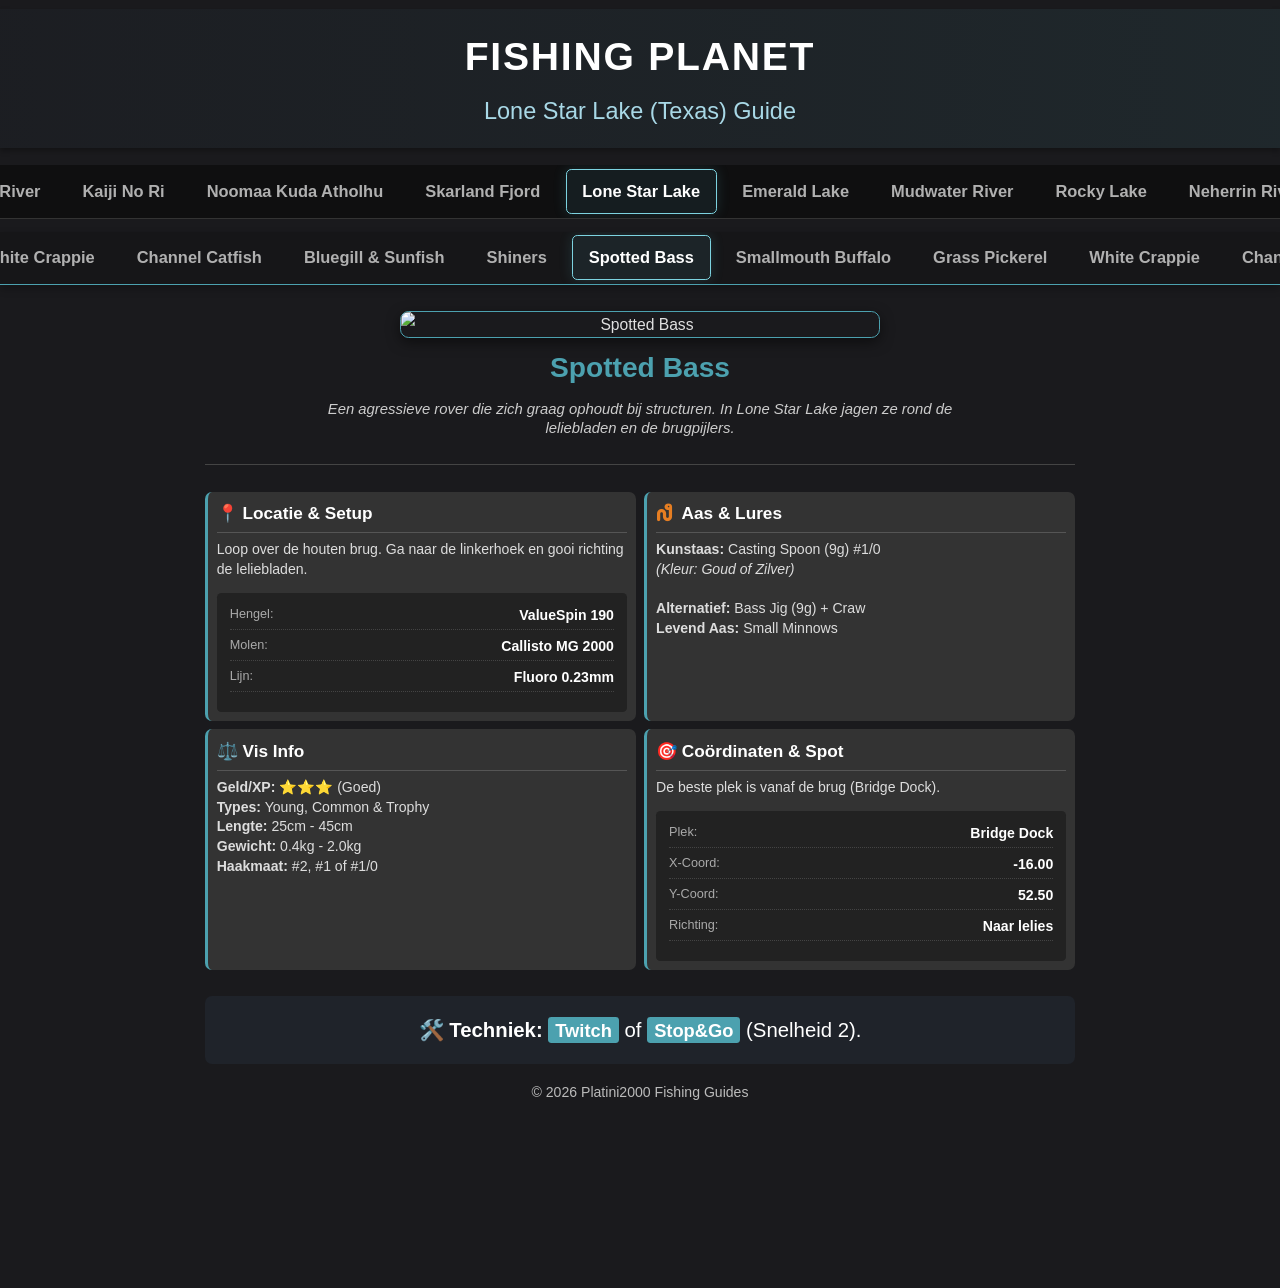
==== commit 0eacaa25: "Add files via upload" ====
--- a/index.html
+++ b/index.html
@@ -25,7 +25,25 @@
         <a href="Falcon Lake/index.html">Falcon Lake</a>   
         <a href="Everglades/index.html">Everglades</a>  
         <a href="Sander Baggersee/index.html">Sander Baggersee</a>  
-        <a href="White Moose Lake/index.html">White Moose Lake</a>     
+        <a href="White Moose Lake/index.html">White Moose Lake</a>
+        <a href="Quanchkin Lake/index.html">Quanchkin Lake</a>
+        <a href="Saint-Croix Lake/index.html">Saint-Croix Lake</a>
+        <a href="San Joaquin Delta/index.html">San Joaquin Delta</a>
+        <a href="Creuse River/index.html">Creuse River</a>
+        <a href="Dnipro River/index.html">Dnipro River</a>
+        <a href="Selenge River/index.html">Selenge River</a>
+        <a href="Tiber River/index.html">Tiber River</a>
+        <a href="Weeping Willow/index.html">Weeping Willow</a>
+        <a href="Lesni Vila/index.html">Lesni Vila</a>
+        <a href="Kaniq Creek/index.html">Kaniq Creek</a>
+        <a href="Blue Crab Island/index.html">Blue Crab Island</a> 
+        <a href="Maku-Maku Lake/index.html">Maku-Maku Lake</a>
+        <a href="Marron River/index.html">Marron River</a>
+        <a href="Amazonian Maze/index.html">Amazonian Maze</a>
+        <a href="Congo River/index.html">Congo River</a>
+        <a href="Kaiji No Ri/index.html">Kaiji No Ri</a>
+        <a href="Noomaa Kuda Atholhu/index.html">Noomaa Kuda Atholhu</a>
+        <a href="Skarland Fjord/index.html">Skarland Fjord</a>
     </nav>
 
     <!-- 2. DE VIS BALK (ONDER) - Wordt gevuld door Javascript -->
--- a/style.css
+++ b/style.css
@@ -133,17 +133,22 @@
     padding-bottom: 20px;
 }
 
+.img-holder {
+    height: 150px;
+    overflow: hidden;
+    display: flex;
+    align-items: center;
+    justify-content: center;
+}
+
 .fish-img-uniform {
-    width: 100%;
-    max-width: 600px;
-    height: 150px; 
-    object-fit: cover; 
+    width: 55%;          /* 👈 kleiner dan kolom */
+    height: 110%;
+    object-fit: contain; 
     border-radius: 10px;
     border: 2px solid #4ca1af; 
-    margin-bottom: 10px;     
     box-shadow: 0 5px 15px rgba(0,0,0,0.5);
     object-position: center 55%; 
-    margin-top: 20px; 
     background-color: #1a1a1d; 
 }
 
